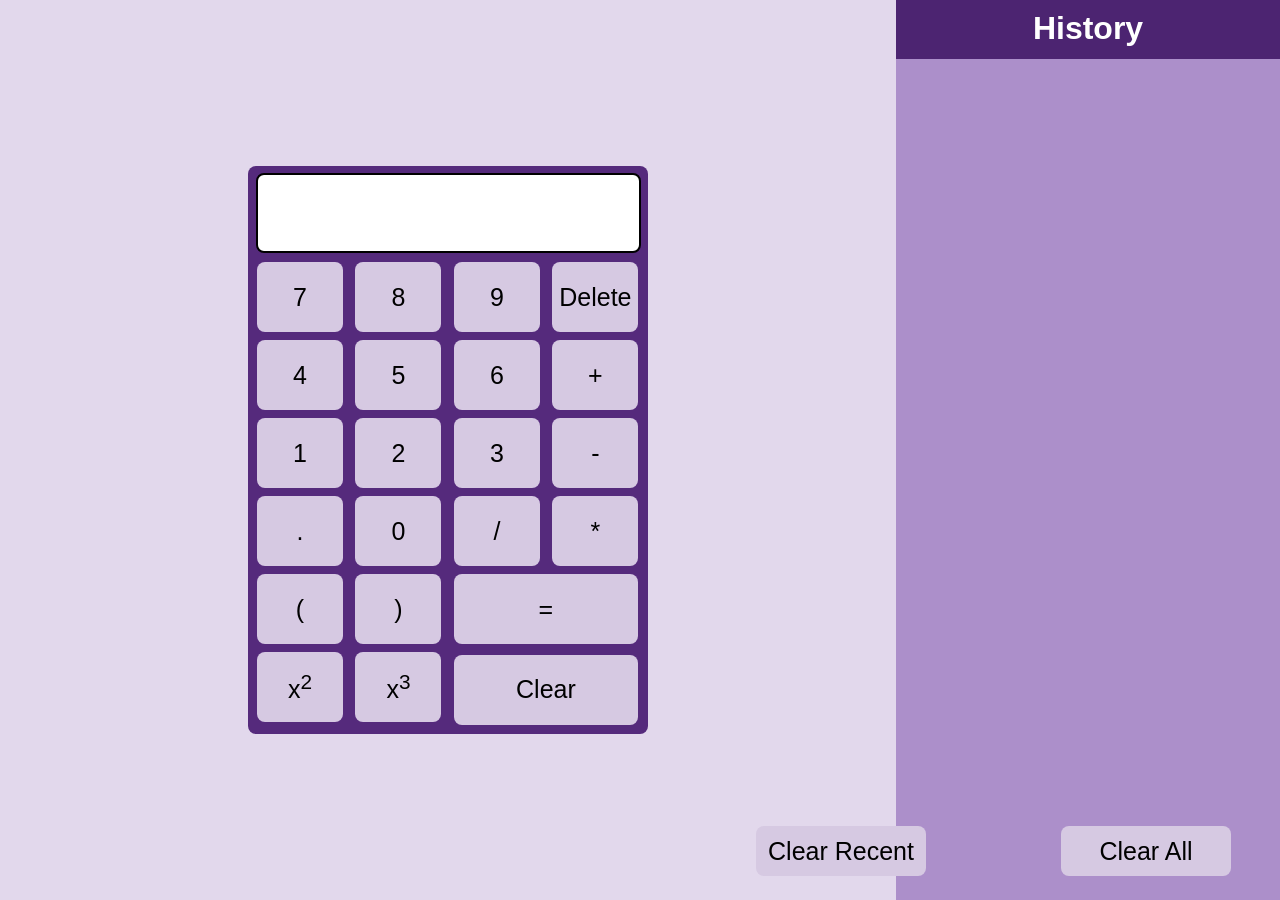
==== index.html @ fc4a897b "renamed html file" ====
<!DOCTYPE html>
<html lang="en">
  <head>
    <meta charset="UTF-8" />
    <meta http-equiv="X-UA-Compatible" content="IE=edge" />
    <meta name="viewport" content="width=device-width, initial-scale=1.0" />
    <title>Document</title>
    <link rel="stylesheet" href="./styles.css" />
    <script defer>
      function calculation(v) {
        let para = document.createElement("p");
        para.className = "history-para";
        let data = v + "=" + eval(v);
        para.innerText = data;
        document.getElementById("history").appendChild(para);
        return eval(v);
      }

      function clrhis() {
        const elements = document.getElementsByClassName("history-para");
        while (elements.length > 0) elements[0].remove();
      }

      function clrRecent(){
        const elements=document.getElementsByClassName("history-para");
        elements[elements.length-1].remove();
      }
    </script>
  </head>
  <body>
    <div class="main-container">
      <div class="container-calc">
        <div class="big-box">
          <form
            action=""
            class="calculator"
            name="calc"
            onsubmit="return false;"
          >
            <input type="text" name="txt" class="inputArea" />
            <button onclick="document.calc.txt.value+='7';">7</button>
            <button onclick="document.calc.txt.value+='8';">8</button>
            <button onclick="document.calc.txt.value+='9';">9</button>
            <button
              onclick="document.calc.txt.value=((document.calc.txt.value).slice(0,(document.calc.txt.value).length-1));"
            >
              Delete
            </button>
            <button onclick="document.calc.txt.value+='4';">4</button>
            <button onclick="document.calc.txt.value+='5';">5</button>
            <button onclick="document.calc.txt.value+='6';">6</button>
            <button onclick="document.calc.txt.value+='+';">+</button>
            <button onclick="document.calc.txt.value+='1';">1</button>
            <button onclick="document.calc.txt.value+='2';">2</button>
            <button onclick="document.calc.txt.value+='3';">3</button>
            <button onclick="document.calc.txt.value+='-';">-</button>
            <button onclick="document.calc.txt.value+='.';">.</button>
            <button onclick="document.calc.txt.value+='0';">0</button>
            <button onclick="document.calc.txt.value+='/';">/</button>
            <button onclick="document.calc.txt.value+='*';">*</button>
            <button onclick="document.calc.txt.value+='(';">(</button>
            <button onclick="document.calc.txt.value+=')';">)</button>
            <button
              onclick="document.calc.txt.value=calculation(document.calc.txt.value);"
              class="big-button"
            >
              =
            </button>
            <button
              onclick="document.calc.txt.value=(document.calc.txt.value)**2;"
            >
              x<sup>2</sup>
            </button>
            <button
              onclick="document.calc.txt.value=(document.calc.txt.value)**3;"
            >
              x<sup>3</sup>
            </button>
            <button onclick="document.calc.txt.value='';" class="big-button">
              Clear
            </button>
          </form>
        </div>
      </div>
      <div class="container-history">
        <div id="history">
          <h1>History</h1>
          <p></p>
          <button onclick="clrhis()" class="clr-his">Clear All</button>
          <button class="clr-recent" onclick="clrRecent()">Clear Recent</button>
        </div>
      </div>
    </div>
  </body>
</html>
---- styles.css ----
*{
    margin: 0;
    padding: 0;
    box-sizing: border-box;
    font-family: 'poppins', sans-serif;
}

.main-container{
    display: flex;
    height: 100vh;
    width: 100vw;
}

.container-history{
    background-color:rgb(172, 143, 202);
    width: 30vw;
    height: 100vh;
    position: relative;
}

.container-history p:nth-child(even){
    font-size: 20px;
    padding-left: 10px;
    background-color: rgb(184, 165, 206);
}

.container-history p:nth-child(odd){
    font-size: 20px;
    padding-left: 10px;
    background-color: rgb(200, 190, 213);
}


.container-calc{
    width: 70vw;
    height: 100vh;
    display: flex;
    justify-content: center;
    align-items: center;
    background-color: rgb(226, 216, 236);
}

.big-box{
    width: 400px;
    display: flex;
    flex-wrap: wrap;
    background-color:  rgb(85, 42, 124);
    border-radius: 8px;
}

.big-box form{
    margin: 5px;
}

div input{
    width: 385px;
    height: 80px;
    border: 2px solid black;
    border-radius: 8px;
    margin-top: 2px;
    margin-left: 3px;
    color: rgb(44, 7, 78);
    font-size: 30px;
    outline: none;
    text-align: end;
    padding-right:10px ;
    margin-bottom: 5px;
}

button{
    width: 86px;
    height: 70px;
    margin: 4px;
    background-color: rgb(214, 201, 226);
    border-radius: 8px;
    border: none;
    font-size: 25px;
}

.big-button{
    width: 184px;
}

button:hover{
    background-color:  rgb(190, 163, 216);
}

button:active{
    font-weight: bold;
    background-color:  rgb(180, 152, 206);
}

h1{
    padding: 10px;
    text-align: center;
    height:59px;
    background-color: rgb(76, 36, 113);
    color: white;
}

.clr-his{
    position: absolute;
    right : 45px;
    bottom: 20px;
    width: 170px;
    height: 50px;

}

.clr-recent{
    position: absolute;
    right:350px;
    bottom: 20px;
    width: 170px;
    height: 50px;
}
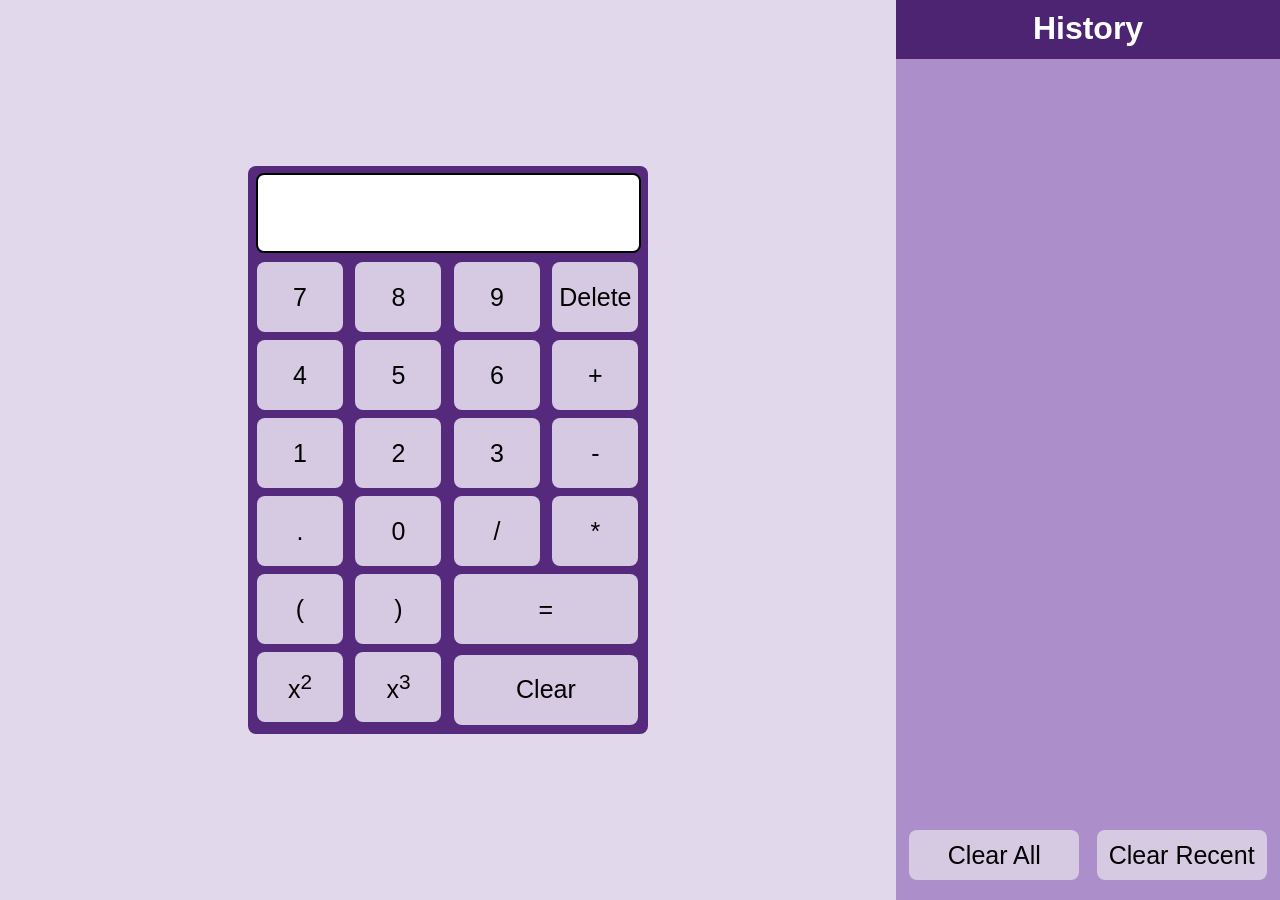
==== commit d5ed7911: "fixed history buttons" ====
--- a/index.html
+++ b/index.html
@@ -21,9 +21,9 @@
         while (elements.length > 0) elements[0].remove();
       }
 
-      function clrRecent(){
-        const elements=document.getElementsByClassName("history-para");
-        elements[elements.length-1].remove();
+      function clrRecent() {
+        const elements = document.getElementsByClassName("history-para");
+        elements[elements.length - 1].remove();
       }
     </script>
   </head>
@@ -49,15 +49,44 @@
             <button onclick="document.calc.txt.value+='4';">4</button>
             <button onclick="document.calc.txt.value+='5';">5</button>
             <button onclick="document.calc.txt.value+='6';">6</button>
-            <button onclick="document.calc.txt.value+='+';">+</button>
+            <button
+              onclick="if(document.calc.txt.value[(document.calc.txt.value).length-1]==='+'||document.calc.txt.value[(document.calc.txt.value).length-1]==='-'||document.calc.txt.value[(document.calc.txt.value).length-1]==='*'||document.calc.txt.value[(document.calc.txt.value).length-1]==='/'||document.calc.txt.value[(document.calc.txt.value).length-1]==='('){
+              document.calc.txt.value[(document.calc.txt.value).length-1]='+';
+            }
+            else{document.calc.txt.value+='+';}"
+            >
+              +
+            </button>
             <button onclick="document.calc.txt.value+='1';">1</button>
             <button onclick="document.calc.txt.value+='2';">2</button>
             <button onclick="document.calc.txt.value+='3';">3</button>
-            <button onclick="document.calc.txt.value+='-';">-</button>
-            <button onclick="document.calc.txt.value+='.';">.</button>
+            <button
+              onclick="if(document.calc.txt.value[(document.calc.txt.value).length-1]==='+'||document.calc.txt.value[(document.calc.txt.value).length-1]==='-'||document.calc.txt.value[(document.calc.txt.value).length-1]==='*'||document.calc.txt.value[(document.calc.txt.value).length-1]==='/' ||document.calc.txt.value[(document.calc.txt.value).length-1]==='('){}
+            else{document.calc.txt.value+='-';}"
+            >
+              -
+            </button>
+            <button
+              onclick="if(document.calc.txt.value[(document.calc.txt.value).length-1]==='.'){}
+            else{
+              document.calc.txt.value+='.';
+            }"
+            >
+              .
+            </button>
             <button onclick="document.calc.txt.value+='0';">0</button>
-            <button onclick="document.calc.txt.value+='/';">/</button>
-            <button onclick="document.calc.txt.value+='*';">*</button>
+            <button
+              onclick="if(document.calc.txt.value[(document.calc.txt.value).length-1]==='+'||document.calc.txt.value[(document.calc.txt.value).length-1]==='-'||document.calc.txt.value[(document.calc.txt.value).length-1]==='*'||document.calc.txt.value[(document.calc.txt.value).length-1]==='/' ||document.calc.txt.value[(document.calc.txt.value).length-1]==='('){}
+            else{document.calc.txt.value+='/';}"
+            >
+              /
+            </button>
+            <button
+              onclick="if(document.calc.txt.value[(document.calc.txt.value).length-1]==='+'||document.calc.txt.value[(document.calc.txt.value).length-1]==='-'||document.calc.txt.value[(document.calc.txt.value).length-1]==='*'||document.calc.txt.value[(document.calc.txt.value).length-1]==='/' ||document.calc.txt.value[(document.calc.txt.value).length-1]==='('){}
+            else{document.calc.txt.value+='*';}"
+            >
+              *
+            </button>
             <button onclick="document.calc.txt.value+='(';">(</button>
             <button onclick="document.calc.txt.value+=')';">)</button>
             <button
@@ -86,10 +115,12 @@
         <div id="history">
           <h1>History</h1>
           <p></p>
+        </div>
+        <div class="btns">
           <button onclick="clrhis()" class="clr-his">Clear All</button>
           <button class="clr-recent" onclick="clrRecent()">Clear Recent</button>
         </div>
       </div>
     </div>
   </body>
-</html>
+</html>
--- a/styles.css
+++ b/styles.css
@@ -15,8 +15,25 @@
     background-color:rgb(172, 143, 202);
     width: 30vw;
     height: 100vh;
-    position: relative;
+display: flex;
+flex-direction: column;
+
 }
+
+#history{
+    flex: 9;
+    overflow-y: scroll;
+}
+
+.btns{
+    flex: 1;
+    background-color: rgb(172, 143, 202);
+    display: flex;
+    justify-content: space-evenly;
+    align-items: center;
+
+}
+
 
 .container-history p:nth-child(even){
     font-size: 20px;
@@ -98,19 +115,20 @@
     color: white;
 }
 
+
 .clr-his{
-    position: absolute;
+    /* position: absolute;
     right : 45px;
-    bottom: 20px;
+    bottom: 20px; */
     width: 170px;
     height: 50px;
 
 }
 
 .clr-recent{
-    position: absolute;
+    /* position: absolute;
     right:350px;
-    bottom: 20px;
+    bottom: 20px; */
     width: 170px;
     height: 50px;
 }
